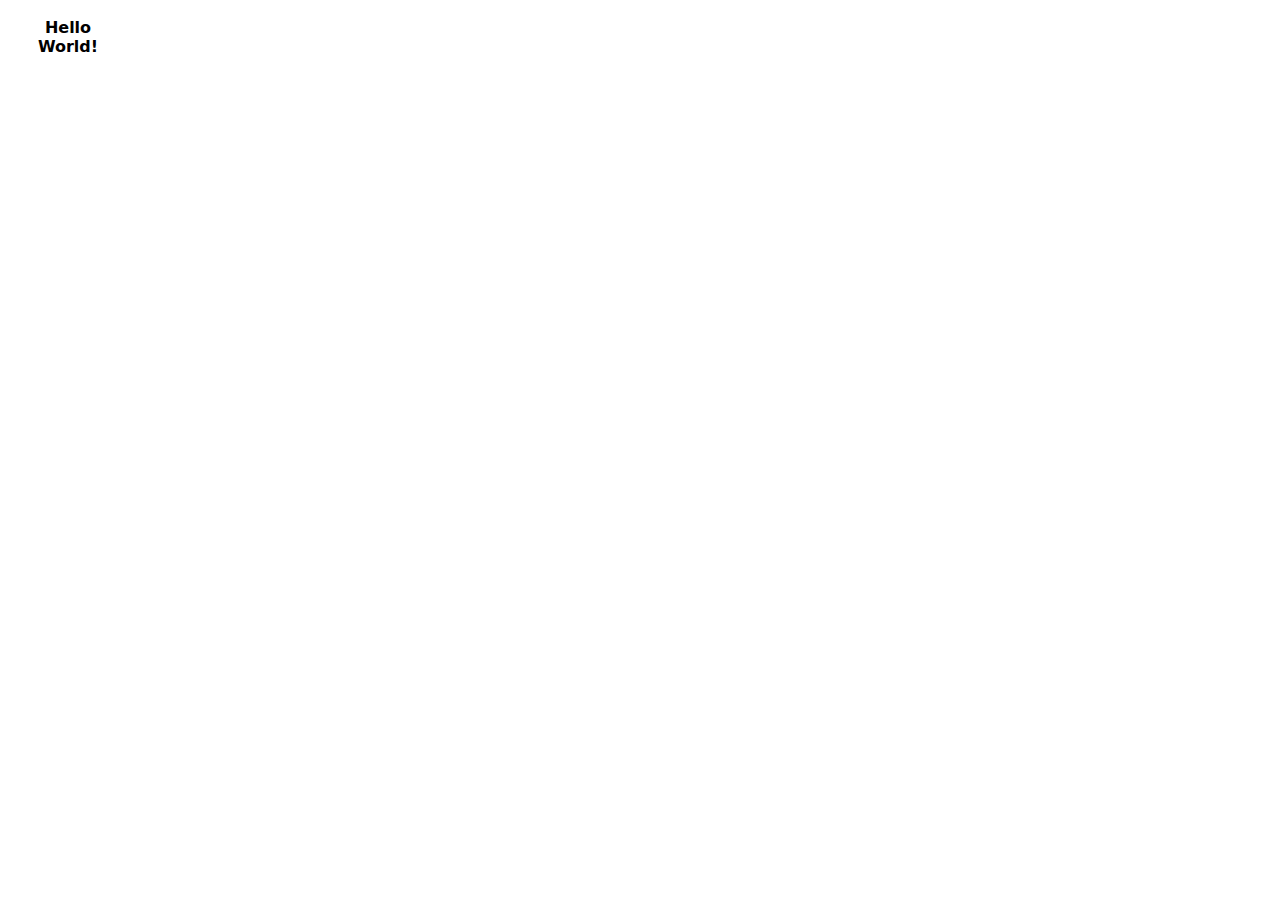
==== Shared (Extension)/Resources/popup.html @ 47192247 "Initial Commit" ====
<!DOCTYPE html>
<html>
<head>
    <meta charset="UTF-8">
    <link rel="stylesheet" href="popup.css">
    <script type="module" src="popup.js"></script>
</head>
<body>
    <strong>Hello World!</strong>
</body>
</html>
---- Shared (Extension)/Resources/popup.css ----
:root {
    color-scheme: light dark;
}

body {
    width: 100px;
    padding: 10px;

    font-family: system-ui;
    text-align: center;
}

@media (prefers-color-scheme: dark) {
    /* Dark Mode styles go here. */
}
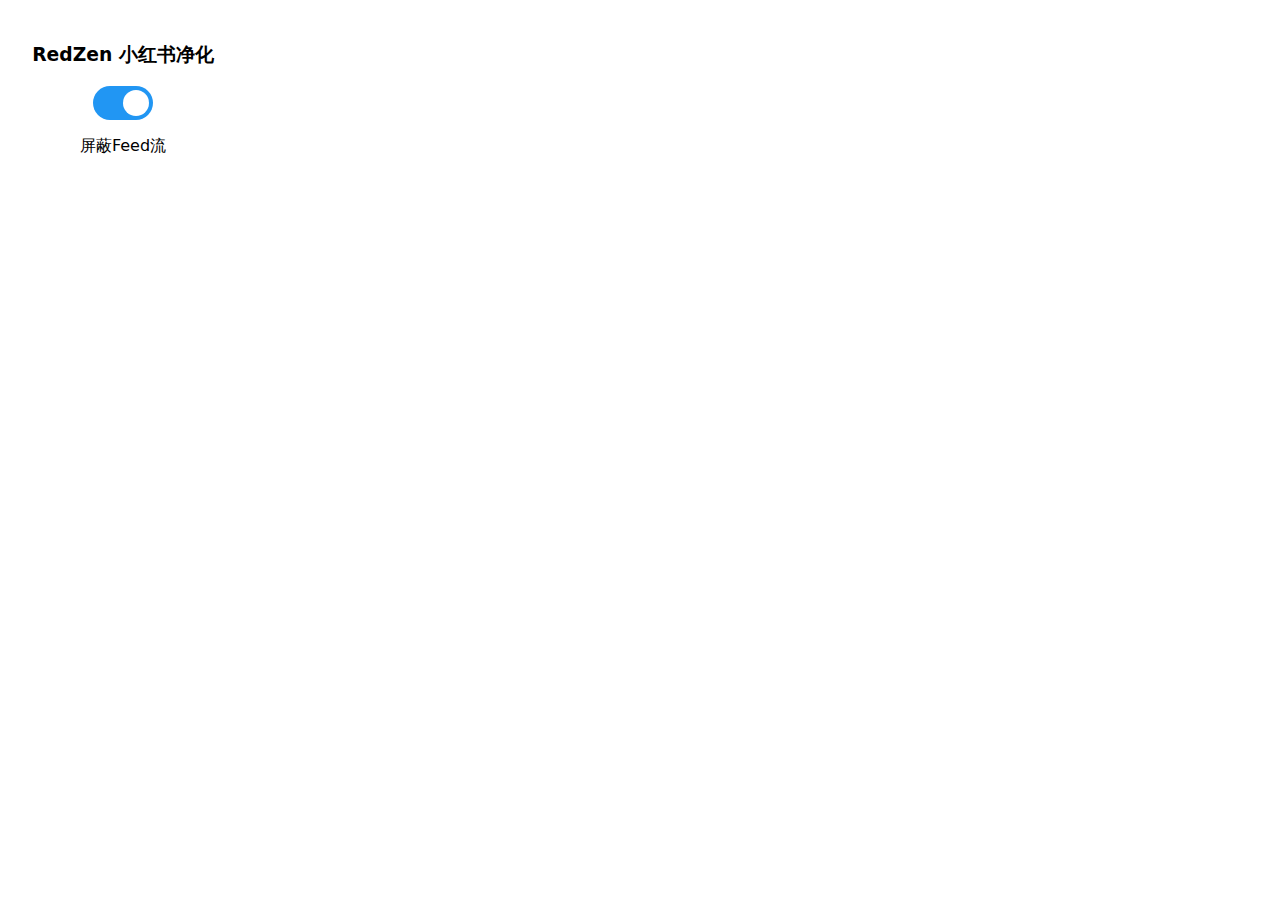
==== commit a325a7d0: "Implement feed hiding feature and update UI components" ====
--- a/Shared (Extension)/Resources/popup.html
+++ b/Shared (Extension)/Resources/popup.html
@@ -6,6 +6,13 @@
     <script type="module" src="popup.js"></script>
 </head>
 <body>
-    <strong>Hello World!</strong>
+    <div class="container">
+        <h3>RedZen 小红书净化</h3>
+        <label class="switch">
+            <input type="checkbox" id="toggleFeed" checked>
+            <span class="slider"></span>
+        </label>
+        <p>屏蔽Feed流</p>
+    </div>
 </body>
 </html>
--- a/Shared (Extension)/Resources/popup.css
+++ b/Shared (Extension)/Resources/popup.css
@@ -3,11 +3,59 @@
 }
 
 body {
-    width: 100px;
-    padding: 10px;
+    width: 200px;
+    padding: 15px;
+    font-family: system-ui;
+}
 
-    font-family: system-ui;
+.container {
     text-align: center;
+}
+
+/* 开关样式 */
+.switch {
+    position: relative;
+    display: inline-block;
+    width: 60px;
+    height: 34px;
+}
+
+.switch input {
+    opacity: 0;
+    width: 0;
+    height: 0;
+}
+
+.slider {
+    position: absolute;
+    cursor: pointer;
+    top: 0;
+    left: 0;
+    right: 0;
+    bottom: 0;
+    background-color: #ccc;
+    transition: .4s;
+    border-radius: 34px;
+}
+
+.slider:before {
+    position: absolute;
+    content: "";
+    height: 26px;
+    width: 26px;
+    left: 4px;
+    bottom: 4px;
+    background-color: white;
+    transition: .4s;
+    border-radius: 50%;
+}
+
+input:checked + .slider {
+    background-color: #2196F3;
+}
+
+input:checked + .slider:before {
+    transform: translateX(26px);
 }
 
 @media (prefers-color-scheme: dark) {
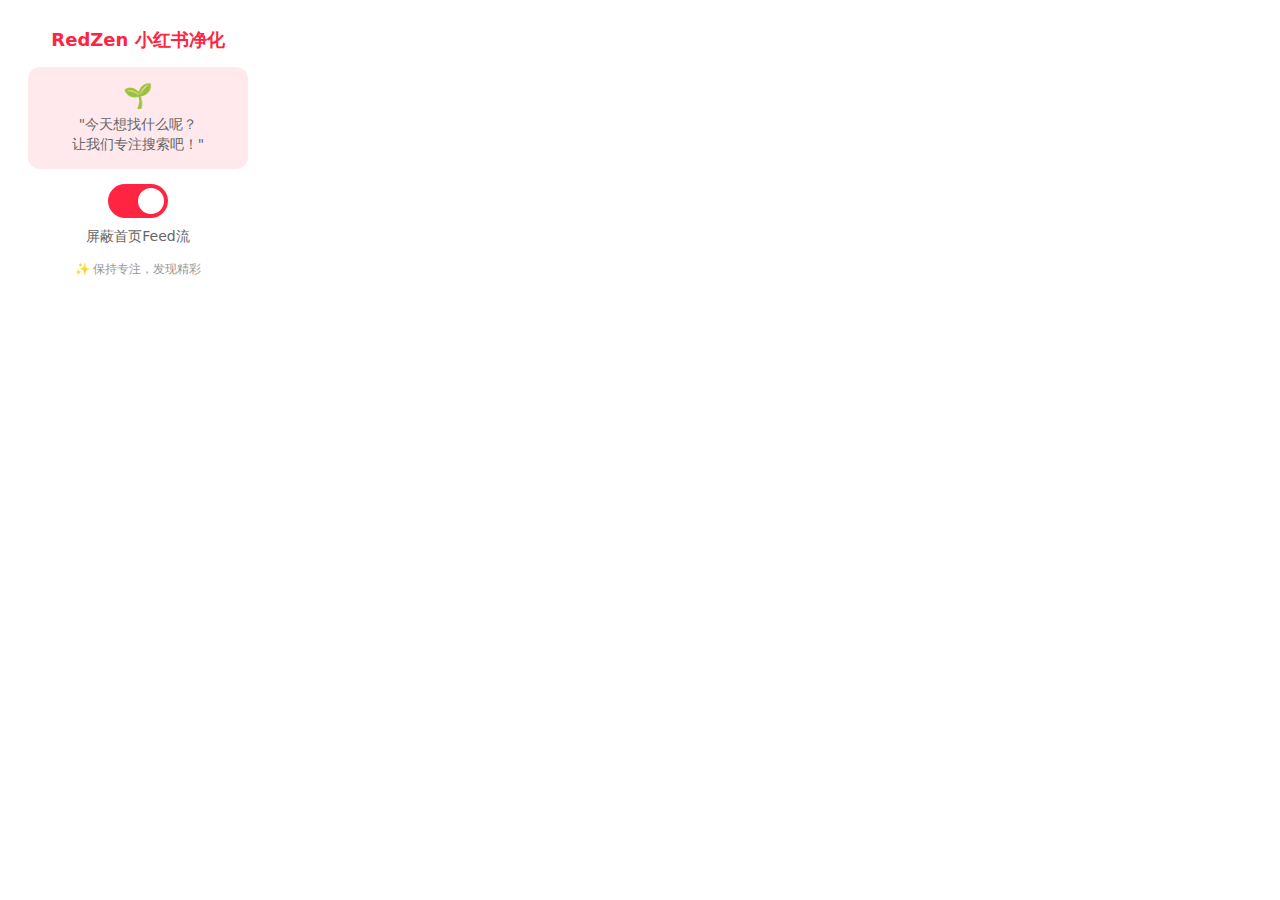
==== commit 9ae4a6b4: "Enhance popup UI and styles for RedZen extension" ====
--- a/Shared (Extension)/Resources/popup.html
+++ b/Shared (Extension)/Resources/popup.html
@@ -8,11 +8,16 @@
 <body>
     <div class="container">
         <h3>RedZen 小红书净化</h3>
+        <div class="message">
+            <p class="emoji">🌱</p>
+            <p class="quote">"今天想找什么呢？<br>让我们专注搜索吧！"</p>
+        </div>
         <label class="switch">
             <input type="checkbox" id="toggleFeed" checked>
             <span class="slider"></span>
         </label>
-        <p>屏蔽Feed流</p>
+        <p class="switch-label">屏蔽首页Feed流</p>
+        <p class="footnote">✨ 保持专注，发现精彩</p>
     </div>
 </body>
 </html>
--- a/Shared (Extension)/Resources/popup.css
+++ b/Shared (Extension)/Resources/popup.css
@@ -3,13 +3,38 @@
 }
 
 body {
-    width: 200px;
-    padding: 15px;
+    width: 220px;
+    padding: 20px;
     font-family: system-ui;
 }
 
 .container {
     text-align: center;
+}
+
+h3 {
+    margin: 0 0 15px 0;
+    color: #ff2442;
+    font-size: 18px;
+}
+
+.message {
+    margin: 15px 0;
+    padding: 10px;
+    background: rgba(255, 36, 66, 0.1);
+    border-radius: 12px;
+}
+
+.emoji {
+    font-size: 24px;
+    margin: 5px 0;
+}
+
+.quote {
+    font-size: 14px;
+    line-height: 1.4;
+    color: #666;
+    margin: 5px 0;
 }
 
 /* 开关样式 */
@@ -51,13 +76,39 @@
 }
 
 input:checked + .slider {
-    background-color: #2196F3;
+    background-color: #ff2442;
 }
 
 input:checked + .slider:before {
     transform: translateX(26px);
 }
 
+.switch-label {
+    margin: 10px 0;
+    font-size: 14px;
+    color: #666;
+}
+
+.footnote {
+    margin-top: 15px;
+    font-size: 12px;
+    color: #999;
+}
+
 @media (prefers-color-scheme: dark) {
-    /* Dark Mode styles go here. */
+    .message {
+        background: rgba(255, 36, 66, 0.2);
+    }
+    
+    .quote {
+        color: #999;
+    }
+    
+    .switch-label {
+        color: #999;
+    }
+    
+    .footnote {
+        color: #666;
+    }
 }
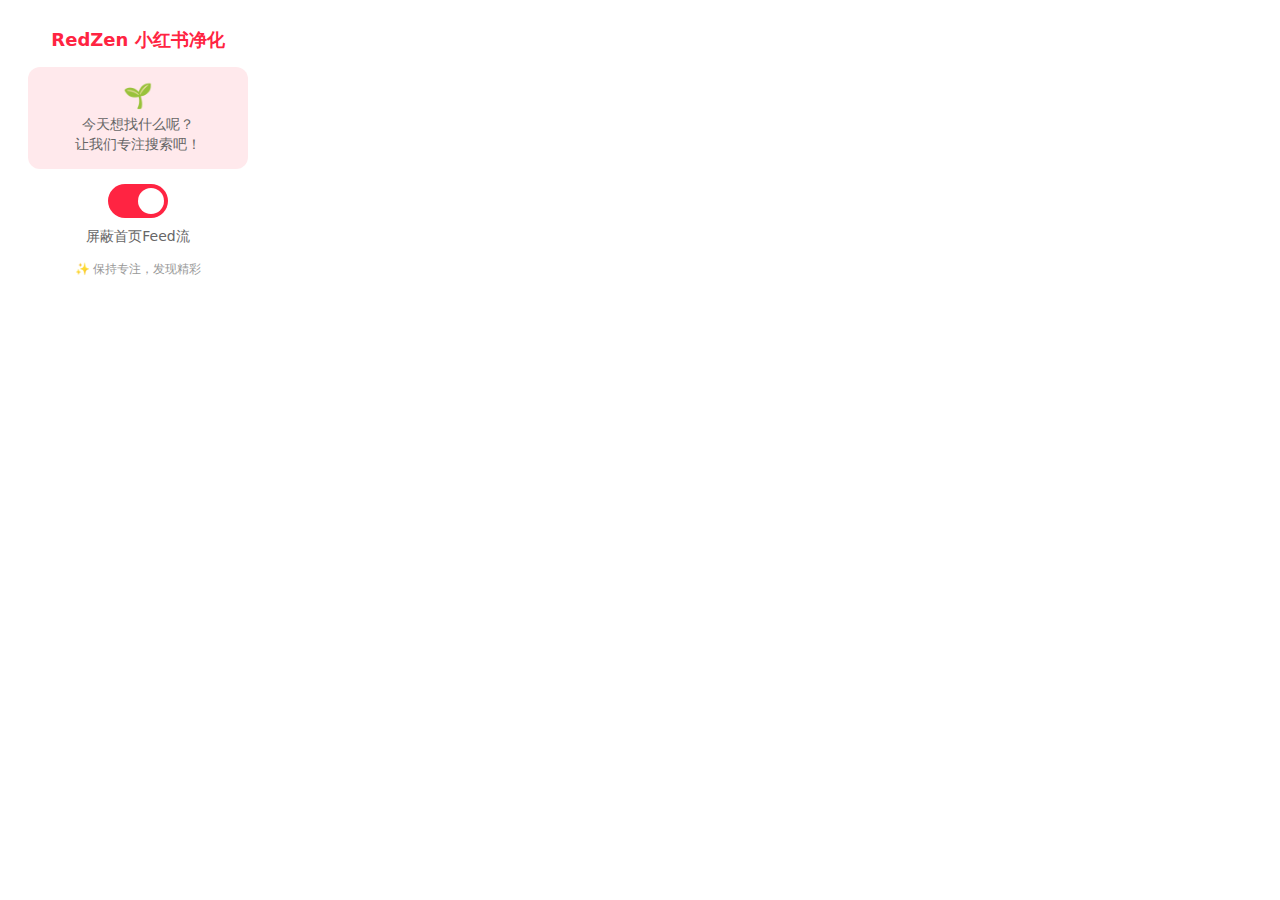
==== commit 1c286ebe: "Fix quote formatting in popup.html for improved readability" ====
--- a/Shared (Extension)/Resources/popup.html
+++ b/Shared (Extension)/Resources/popup.html
@@ -10,7 +10,7 @@
         <h3>RedZen 小红书净化</h3>
         <div class="message">
             <p class="emoji">🌱</p>
-            <p class="quote">"今天想找什么呢？<br>让我们专注搜索吧！"</p>
+            <p class="quote">今天想找什么呢？<br>让我们专注搜索吧！</p>
         </div>
         <label class="switch">
             <input type="checkbox" id="toggleFeed" checked>
